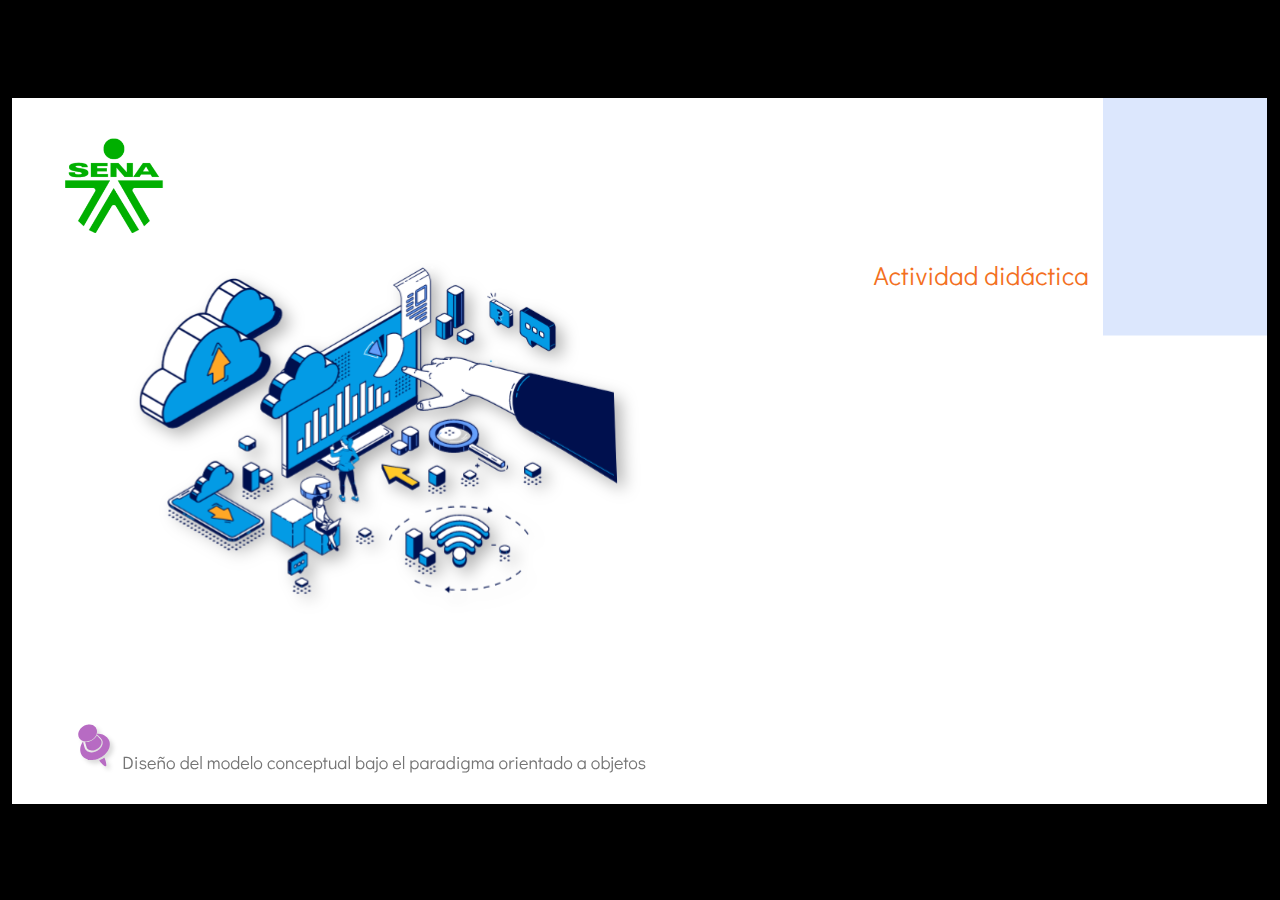
==== public/actividades/actividad_2/actividad.html @ 110ba990 "Reuso" ====
﻿<!doctype html>
<html lang="es">
<head>
  <meta charset="utf-8">
  <!-- Creado con Storyline 360 - http://www.articulate.com  -->
  <!-- version: 3.78.30747.0 -->
  <title>Actividad did&#225;ctica</title>
  <meta http-equiv="x-ua-compatible" content="IE=edge"/>
  <meta name="viewport" content="width=device-width,initial-scale=1,user-scalable=no,shrink-to-fit=no,minimal-ui"/>
  <meta name="apple-mobile-web-app-capable" content="yes"/>
  <style>
    html, body { height: 100%; padding: 0; margin: 0 }
    #app { height: 100%; width: 100%; }
  </style>

  <script>
    window.DS = {};
    window.globals = {
      DATA_PATH_BASE: '',
      HAS_FRAME: true,
      HAS_SLIDE: true,

      lmsPresent: false,
      tinCanPresent: false,
      cmi5Present: false,
      aoSupport: false,
      scale: 'show all',
      captureRc: false,
      browserSize: 'optimal',
      bgColor: '#000000',
      features: 'AccessibleVideo,BgAudioBlip,ConnectionMessages,DropIn1,DropIn2,DropIn3,FullScreenToggle,LayerPresentAsDialog,MultipleQuizTracking,PlayerSpeedControl,StreamingVideo,UpdatedThemeEditor,UseAudioElement,VideoSync',
      themeName: 'classic',
      preloaderColor: '#FFFFFF',
      suppressAnalytics: false,
      productChannel: 'stable',
      publishSource: 'storyline',
      aid: 'aid|e14397ea-0237-43b4-a3b7-7398baa37849',
      cid: '04bfd34e-cd07-4569-9f02-371561cab23e',
      playerVersion: '3.78.30747.0',
      publishTimestamp: '2023-08-30T23:24:12.2977321Z',
      maxIosVideoElements: 10,
      connectionSettings: { mode: 'disabled' },

      
      parseParams: function(qs) {
        if (window.globals.parsedParams != null) {
          return window.globals.parsedParams;
        }
        qs = (qs || window.location.search.substr(1)).split('+').join(' ');
        var params = {},
            tokens,
            re = /[?&]?([^=]+)=([^&]*)/g;

        while (tokens = re.exec(qs)) {
          params[decodeURIComponent(tokens[1]).trim()] =
            decodeURIComponent(tokens[2]).trim();
        }
        window.globals.parsedParams = params;
        return params;
      }

    };
  </script>
  <script>
    var isIe11 = ('ActiveXObject' in window || window.MSBlobBuilder != null)
      && window.msCrypto != null && !window.ActiveXObject;
    if (isIe11) {
      window.globals.unsupportedBrowser = true;
      document.write(atob('[base64]'));
    }
  </script>
  
  <script>window.THREE = { };</script>
  
</head>
<body style="background: #000000" class="cs-HTML theme-classic">
  <!-- 360 -->
  <script>!function(){var e,i=/iPhone/i,o=/iPod/i,n=/iPad/i,t=/\biOS-universal(?:.+)Mac\b/i,r=/\bAndroid(?:.+)Mobile\b/i,a=/Android/i,d=/(?:SD4930UR|\bSilk(?:.+)Mobile\b)/i,p=/Silk/i,l=/Windows Phone/i,u=/\bWindows(?:.+)ARM\b/i,b=/BlackBerry/i,s=/BB10/i,c=/Opera Mini/i,f=/\b(CriOS|Chrome)(?:.+)Mobile/i,h=/Mobile(?:.+)Firefox\b/i,v=function(e){return void 0!==e&&"MacIntel"===e.platform&&"number"==typeof e.maxTouchPoints&&e.maxTouchPoints>1&&"undefined"==typeof MSStream};e=function(e){var m={userAgent:"",platform:"",maxTouchPoints:0};e||"undefined"==typeof navigator?"string"==typeof e?m.userAgent=e:e&&e.userAgent&&(m={userAgent:e.userAgent,platform:e.platform,maxTouchPoints:e.maxTouchPoints||0}):m={userAgent:navigator.userAgent,platform:navigator.platform,maxTouchPoints:navigator.maxTouchPoints||0};var g=m.userAgent,y=g.split("[FBAN");void 0!==y[1]&&(g=y[0]),void 0!==(y=g.split("Twitter"))[1]&&(g=y[0]);var A=function(e){return function(i){return i.test(e)}}(g),w={apple:{phone:A(i)&&!A(l),ipod:A(o),tablet:!A(i)&&(A(n)||v(m))&&!A(l),universal:A(t),device:(A(i)||A(o)||A(n)||A(t)||v(m))&&!A(l)},amazon:{phone:A(d),tablet:!A(d)&&A(p),device:A(d)||A(p)},android:{phone:!A(l)&&A(d)||!A(l)&&A(r),tablet:!A(l)&&!A(d)&&!A(r)&&(A(p)||A(a)),device:!A(l)&&(A(d)||A(p)||A(r)||A(a))||A(/\bokhttp\b/i)},windows:{phone:A(l),tablet:A(u),device:A(l)||A(u)},other:{blackberry:A(b),blackberry10:A(s),opera:A(c),firefox:A(h),chrome:A(f),device:A(b)||A(s)||A(c)||A(h)||A(f)},any:!1,phone:!1,tablet:!1};return w.any=w.apple.device||w.android.device||w.windows.device||w.other.device,w.phone=w.apple.phone||w.android.phone||w.windows.phone,w.tablet=w.apple.tablet||w.android.tablet||w.windows.tablet,w}(),"object"==typeof exports&&"undefined"!=typeof module?module.exports=e:"function"==typeof define&&define.amd?define((function(){return e})):this.isMobile=e}();
    window.isMobile.apple.tablet = window.isMobile.apple.tablet ||
      (navigator.platform === 'MacIntel' && navigator.maxTouchPoints > 1);
    window.isMobile.apple.device = window.isMobile.apple.device || window.isMobile.apple.tablet;
    window.isMobile.tablet = window.isMobile.tablet || window.isMobile.apple.tablet;
    window.isMobile.any = window.isMobile.any || window.isMobile.apple.tablet;
  </script>

  <div id="focus-sink" tabindex="-1"></div>

  <div id="preso"></div>
  <script>
    (function() {

      var classTypes = [ 'desktop', 'mobile', 'phone', 'tablet' ];

      var addDeviceClasses = function(prefix, testObj) {
        var curr, i;
        for (i = 0; i < classTypes.length; i++) {
          curr = classTypes[i];
          if (testObj[curr]) {
            document.body.classList.add(prefix + curr);
          }
        }
      };

      var params = window.globals.parseParams(),
          isDevicePreview = params.devicepreview === '1',
          isPhoneOverride = params.deviceType === 'phone' || (isDevicePreview && params.phone == '1'),
          isTabletOverride = (params.deviceType === 'tablet' || isDevicePreview) && !isPhoneOverride,
          isMobileOverride = isPhoneOverride || isTabletOverride;

      var deviceView = {
        desktop: !window.isMobile.any && !isMobileOverride,
        mobile: window.isMobile.any || isMobileOverride,
        phone: isPhoneOverride || (window.isMobile.phone && !isTabletOverride),
        tablet: isTabletOverride || window.isMobile.tablet
      };

      window.globals.deviceView = deviceView;
      window.isMobile.desktop = !window.isMobile.any;
      window.isMobile.mobile = window.isMobile.any;

      addDeviceClasses('view-', deviceView);

    })();
  </script>
  
  <script src='story_content/user.js' type=text/javascript></script>
  <div class="slide-loader"></div>

  <script>
    if (window.globals.deviceView.isMobile) { var doc = document, loader = doc.body.querySelector('.slide-loader'); [ 1, 2, 3 ].forEach(function(n) { var d = doc.createElement('div'); d.style.backgroundColor = window.globals.preloaderColor; d.classList.add('mobile-loader-dot'); d.classList.add('dot' + n); loader.appendChild(d); }); }
  </script>

  <div class="mobile-load-title-overlay" style="display: none">
    <div class="mobile-load-title">Actividad did&#225;ctica</div>
  </div>

  <div class="mobile-chrome-warning"></div>

  
<style>
  .warn-connection-dialog {
    display: none;
    background: transparent;
    pointer-events: none;
    position: fixed;
    left: 0;
    top: 0;
    width: 100%;
    height: 100%;
    z-index: 999;
  }

  .warn-connection-content {
    border-radius: 4px;
    background: white;
    border: 1px solid #E7E7E7;
    color: #333333;
    box-shadow: 0 2px 4px rgba(0, 0, 0, 0.25);
    transition: all 150ms ease-out;
    position: absolute;
    white-space: nowrap;
  }

  .view-phone.is-landscape .warn-connection-content {
    left: 23px;
    bottom: 23px;
  }

  .view-tablet.is-landscape .warn-connection-content {
    left: 50%;
    top: 20px;
    transform: translateX(-50%);
  }

  .is-portrait .warn-connection-content {
    transform: translate(-50%, calc(-100% - 15px));
  }

  .warn-connection-content p {
    display: inline-block;
    margin: 0 8px 0 0;
    line-height: 33px;
    font-size: 11px;
  }

  .warn-connection-content svg {
    position: relative;
    vertical-align: middle;
    margin: 0 2px 2px 8px;
  }

  .view-desktop .warn-connection-content {
    left: 1.5em;
    bottom: 1.5em;
  }

  .view-desktop .warn-connection-content p {
    font-size: 1.1em;
  }

  .is-offline .warn-connection-dialog {
    display: block;
  }

  .is-offline .cs-panel * {
    pointer-events: none !important;
  }

  .is-offline .cs-panel {
    pointer-events: all !important;
  }

  .is-offline #nav-controls * {
    pointer-events: none !important;
  }

  .is-offline #nav-controls {
    pointer-events: all !important;
  }
</style>

<div class="warn-connection-dialog">
  <div class="warn-connection-content">
    <svg width="17" height="15" viewBox="0 0 17 15" xmlns="http://www.w3.org/2000/svg">
      <path fill="#8F0000" stroke="white" d="M16.07,12.98 L15.88,12.23 L9.51,1.21 C8.97,0.26,7.6,0.26,7.06,1.21 L0.69,12.23 C0.15,13.16,0.81,14.36,1.91,14.36 H14.65 C15.47,14.36,16.05,13.7,16.07,12.98 Z"/>
      <path fill="white" stroke="white" d="M8.58,5.5 C8.35,5.28,8.5,5.35,8.21,5.32 C8.09,5.35,7.97,5.49,7.96,5.67 C7.97,5.79,7.98,5.92,7.98,6.04 L7.98,6.04 C7.99,6.17,8,6.31,8.01,6.43 L8.01,6.44 C8.03,6.92,8.06,7.41,8.09,7.9 L8.09,7.9 C8.12,8.39,8.14,8.88,8.17,9.37 C8.17,9.39,8.18,9.42,8.2,9.44 C8.23,9.46,8.25,9.47,8.28,9.47 C8.31,9.47,8.34,9.46,8.35,9.44 C8.37,9.43,8.38,9.4,8.39,9.35 L8.39,9.34 C8.39,9.24,8.4,9.15,8.4,9.05 L8.4,9.05 C8.41,8.96,8.41,8.86,8.42,8.75 C8.43,8.44,8.45,8.12,8.47,7.81 L8.47,7.81 C8.49,7.49,8.51,7.18,8.53,6.87 C8.55,6.46,8.56,6.05,8.59,5.64 L8.6,5.62 C8.6,5.57,8.59,5.53,8.58,5.5 L8.21,5.32 Z"/>
      <circle fill="white" stroke="white" cx="8.3" cy="11.35" r="0.3"/>
    </svg>
    <p>You are offline. Trying to reconnect...</p>
  </div>
</div>

<script>
  (function() {
    window.DS.connection = {
      warningShown: false,
      assets: {},
      loadingAssetGroup: false,
      retryDelay: 500
    };

    var connectionSettings = window.globals.connectionSettings || {};

    // The `window.globals.features` variable must be set in `webpack.dev.config` when testing locally - it is not enough
    // to have it in the data - but it must be set there as well.
    var useConnectionMessages = window.AbortController != null &&
      window.location.protocol != 'file:' &&
      window.globals.features.indexOf('ConnectionMessages') != -1 &&
      connectionSettings.mode === 'normal';

    window.DS.connection.useConnectionMessages = useConnectionMessages

    var assetCount = 0;
    var checkLoadedId;


    if (useConnectionMessages && connectionSettings != null) {
      var contentEl = document.querySelector('.warn-connection-content');
      var messageEl = contentEl.querySelector('p')

      if (connectionSettings.useDarkTheme) {
        contentEl.style.borderColor = '#BABBBA';
        contentEl.style.backgroundColor = '#282828';
        contentEl.style.color = '#FFFFFF';
      }

      if (connectionSettings.message != null) {
        messageEl.textContent = window.decodeURIComponent(connectionSettings.message);
      }
    }

    function checkAssetsReady() {
      for (var i in DS.connection.assets) {
        if (!DS.connection.assets[i].success) {
          return false;
        }
      }
      return true;
    }

    function stopAssetGroup() {
      if (!useConnectionMessages) { return; }

      assetCount = 0;

      DS.connection.oldAssetGroup = DS.connection.assets;
      DS.connection.assets = {};
      DS.connection.loadingAssetGroup = false;
      clearInterval(checkLoadedId);
    }

    function startAssetGroup() {
      if (!useConnectionMessages) { return; }
      var ticks = 0;
      clearInterval(checkLoadedId);
      checkLoadedId = setInterval(function() {
        var loaded = 0;
        if (assetCount === 0 && loaded === 0) {
          clearInterval(checkLoadedId);
          return;
        }

        for (var i in DS.connection.assets) {
          if (DS.connection.assets[i].success) {
            loaded++;
          }
        }

        if (assetCount === loaded && checkAssetsReady()) {
          for (var i in DS.connection.assets) {
            if (DS.connection.assets[i].action) {
              DS.connection.assets[i].action();
            }
          }
          hideWarning();
          stopAssetGroup();
        }
      }, 100)
    }

    function requiredAsset(url, action, retry, type) {
      if (!useConnectionMessages) { return; }
      if (DS.connection.assets[url]) { return; }

      DS.connection.assets[url] = {
        success: false, action: action, retry: retry, type: type
      };
      assetCount = Object.keys(DS.connection.assets).length;
      if (!DS.connection.loadingAssetGroup) {
        startAssetGroup();
      }
      DS.connection.loadingAssetGroup = true;
    }

    function assetLoaded(url) {
      if (!useConnectionMessages) { return; }
      if (DS.connection.assets[url]) {
        DS.connection.assets[url].success = true;
      }
    }

    function assetFailed(url) {
      if (!useConnectionMessages) { return; }
      if (!DS.connection.assets[url]) {
        if (/\.js$/.test(url) && url.indexOf('transcripts') === -1) {
          setTimeout(function() {
            if (DS.connection.lastSlideLoaded != null) {
              DS.connection.lastSlideLoaded();
            }
          }, DS.connection.retryDelay);
        }
        return;
      }
      if (!DS.connection.warningShown) { showWarning(); }
      if (DS.connection.assets[url].retry) {
        setTimeout(function() {
          if (!DS.connection.assets[url].success) {
            DS.connection.assets[url].retry()
          }
        }, DS.connection.retryDelay);
      }
    }

    function hideWarning() {
      document.body.classList.remove('is-offline');
      DS.connection.warningShown = false;
    }
    DS.connection.hideWarning = hideWarning

    function showWarning(btn) {
      document.body.classList.add('is-offline')
      DS.connection.warningShown = true;
      updateWarningPosition();
    }

    function updateWarningPosition() {
      if (!DS.connection.warningShown) {
        return;
      }

      var isPortrait = document.body.classList.contains('is-portrait');
      var warningEl = document.querySelector('.warn-connection-content');

      if (isPortrait) {
        var slide = document.querySelector('.primary-slide');
        var slideRect = slide.getBoundingClientRect();

        warningEl.style.top = `${slideRect.top}px`
        warningEl.style.left = `${slideRect.left + slideRect.width / 2}px`
      } else {
        warningEl.style.top = null;
        warningEl.style.left = null;
      }

      window.requestAnimationFrame(updateWarningPosition);
    }

    // these will all be noops if the feature flag isn't set in
    // the data and `window.globals.features`
    DS.connection.requiredAsset = requiredAsset;
    DS.connection.assetLoaded = assetLoaded;
    DS.connection.assetFailed = assetFailed;
    DS.connection.stopAssetGroup = stopAssetGroup;
    DS.connection.startAssetGroup = startAssetGroup;
  })();
</script>


  <script>
    
    if (window.autoSpider && window.vInterfaceObject) {
      document.querySelector('.mobile-load-title-overlay').style.display = 'none';
    }
  </script>

  

  <link rel="stylesheet" href="html5/data/css/output.min.css" data-noprefix/>
</body>
<script src="html5/lib/scripts/bootstrapper.min.js"></script>
</html>
---- public/actividades/actividad_2/html5/data/css/output.min.css ----
@font-face {
  font-family: 'Didact GothicBold CBold517DFA56';
  src: url('[data-uri]');
  font-style: normal;
  font-weight: normal;
}
@font-face {
  font-family: 'Didact Gothic Charset1_327D4D5F';
  src: url('[data-uri]');
  font-style: normal;
  font-weight: normal;
}
@font-face {
  font-family: 'RobotoBold Charset1BoldDC7A5386';
  src: url('[data-uri]');
  font-style: normal;
  font-weight: normal;
}
@font-face {
  font-family: 'Roboto Charset1_ 6Ay4e69064D5BF';
  src: url('[data-uri]');
  font-style: normal;
  font-weight: normal;
}
@font-face {
  font-family: 'Didact Gothic Charset0_9B944016';
  src: url('[data-uri]');
  font-style: normal;
  font-weight: normal;
}
@font-face {
  font-family: 'Didact GothicBold CBoldC69CEF59';
  src: url('[data-uri]');
  font-style: normal;
  font-weight: normal;
}
@font-face {
  font-family: 'Roboto Charset0_v5lJSRq46A5EDB0';
  src: url('[data-uri]');
  font-style: normal;
  font-weight: normal;
}
@font-face {
  font-family: 'RobotoBold Charset0BoldDCB83F8C';
  src: url('[data-uri]');
  font-style: normal;
  font-weight: normal;
}
.cs-HTML {
  background: rgba(0, 0, 0, 1);
}
.cs-npnxnanbnsnfns00000000001 .cs-infopanel  {
  box-shadow: 0 1px 0 rgba(0, 0, 0, 1);
  background: rgba(255, 255, 255, 1);
}
.cs-npnxnanbnsnfns00000000001 .cs-infopanel .cs-link {
  color: rgba(124, 34, 128, 1);
}
.cs-npnxnanbnsnfns00000000001 .cs-infopanel .cs-link:hover {
  color: rgba(0, 0, 238, 1);
}
.cs-npnxnanbnsnfns00000000001 .cs-infopanel .cs-name {
  color: rgba(68, 68, 68, 1);
}
.cs-npnxnanbnsnfns00000000001 .cs-infopanel .cs-title {
  color: rgba(153, 153, 153, 1);
}
.cs-npnxnanbnsnfns00000000001 .cs-infopanelpopup  {
  box-shadow: 0 1px 0 rgba(0, 0, 0, 1);
  background: linear-gradient(180deg, rgba(29, 29, 29, 1) 0%, rgba(11, 11, 11, 1) 100%);
}
.cs-npnxnanbnsnfns00000000001 .cs-infopanelpopup .cs-link {
  color: rgba(255, 255, 255, 1);
}
.cs-npnxnanbnsnfns00000000001 .cs-infopanelpopup .cs-link:hover {
  color: rgba(117, 117, 117, 1);
}
.cs-npnxnanbnsnfns00000000001 .cs-infopanelpopup .cs-name {
  color: rgba(114, 114, 114, 1);
}
.cs-npnxnanbnsnfns00000000001 .cs-infopanelpopup .cs-bio {
  color: rgba(255, 255, 255, 1);
}
.cs-npnxnanbnsnfns00000000001 .cs-timer  {
  color: rgba(255, 255, 255, 1);
}
.cs-npnxnanbnsnfns00000000001 .cs-duration stop:first-child {
  stop-color: rgba(0, 215, 255, 1);
}
.cs-npnxnanbnsnfns00000000001 .cs-duration stop:last-child {
  stop-color: rgba(0, 171, 255, 1);
}
.cs-npnxnanbnsnfns00000000001 .cs-elapsed stop:first-child {
  stop-color: rgba(254, 227, 71, 1);
}
.cs-npnxnanbnsnfns00000000001 .cs-elapsed stop:last-child {
  stop-color: rgba(252, 204, 42, 1);
}
.cs-npnxnanbnsnfns00000000001 .cs-timer .cs-pie .cs-innerstroke {
  stroke: rgba(255, 255, 255, 1);
}
.cs-npnxnanbnsnfns00000000001 .cs-timer .cs-pie .cs-innerborder {
  stroke: rgba(204, 204, 204, 1);
}
.cs-npnxnanbnsnfns00000000001 .cs-window  {
  box-shadow: 0 8px 5px rgba(0, 0, 0, 0.2);
  border-color: rgba(29, 29, 29, 1);
  background: rgba(42, 42, 42, 1);
  color: rgba(255, 255, 255, 1);
}
.cs-npnxnanbnsnfns00000000001 .cs-window .cs-diva {
  border-color: rgba(49, 49, 49, 1);
}
.cs-npnxnanbnsnfns00000000001 .cs-window .cs-divb {
  border-color: rgba(14, 14, 14, 1);
}
.cs-npnxnanbnsnfns00000000001 .cs-editor .cs-editor-slide {
  color: rgba(255, 255, 255, 1);
}
.cs-npnxnanbnsnfns00000000001 .cs-editor .cs-editor-html {
  color: rgba(255, 255, 255, 1);
}
.cs-npnxnanbnsnfns00000000001 .cs-editor .cs-editor-button {
  text-shadow: 0 1px 0 rgba(0, 0, 0, 1);
  color: rgba(255, 255, 255, 1);
  border-color: rgba(3, 3, 3, 1);
  background: linear-gradient(180deg, rgba(51, 51, 51, 1) 0%, rgba(20, 20, 20, 1) 100%);
}
.cs-npnxnanbnsnfns00000000001 .cs-editor .cs-editor-button:hover {
  background: linear-gradient(180deg, rgba(58, 58, 58, 1) 0%, rgba(12, 12, 12, 1) 100%);
}
.cs-npnxnanbnsnfns00000000001 .cs-editor .cs-editor-button:active {
  background: linear-gradient(180deg, rgba(20, 20, 20, 1) 0%, rgba(50, 50, 50, 1) 100%);
}
.cs-npnxnanbnsnfns00000000001 .cs-listitem  {
  color: rgba(255, 255, 255, 1);
  border-color: rgba(52, 52, 52, 1);
}
.cs-npnxnanbnsnfns00000000001 .cs-listitem.cs-viewed {
  color: rgba(135, 135, 135, 1);
}
.cs-npnxnanbnsnfns00000000001 .cs-listitem.cs-selected {
  color: rgba(255, 255, 255, 1);
  background: rgba(63, 63, 63, 1);
}
.cs-npnxnanbnsnfns00000000001 .cs-listitem.cs-selected:hover {
  background: rgba(63, 63, 63, 1);
}
.cs-npnxnanbnsnfns00000000001 .cs-listitem.cs-selected.hover {
  background: rgba(63, 63, 63, 1);
}
.cs-npnxnanbnsnfns00000000001 .cs-listitem.cs-selected:focus {
  background: rgba(63, 63, 63, 1);
}
.cs-npnxnanbnsnfns00000000001 .cs-listitem .cs-icon-carrot {
  fill: rgba(255, 255, 255, 1);
}
.cs-npnxnanbnsnfns00000000001 .cs-listitem .cs-icon-carrot .cs-shadow {
  fill: rgba(0, 0, 0, 1);
}
.cs-npnxnanbnsnfns00000000001 .cs-listitem:hover {
  background: rgba(49, 49, 49, 1);
}
.cs-npnxnanbnsnfns00000000001 .cs-listitem.hover {
  background: rgba(49, 49, 49, 1);
}
.cs-npnxnanbnsnfns00000000001 .cs-listitem:focus {
  background: rgba(49, 49, 49, 1);
}
.cs-npnxnanbnsnfns00000000001 .cs-glossary  {
  color: rgba(255, 255, 255, 1);
}
.cs-npnxnanbnsnfns00000000001 .cs-glossary .cs-scrolling-panel {
  background: rgba(51, 51, 51, 1);
}
.cs-npnxnanbnsnfns00000000001 .cs-glossary .cs-term.cs-selected .cs-choice-list-trigger {
  color: rgba(255, 255, 255, 1);
  background: rgba(63, 63, 63, 1);
}
.cs-npnxnanbnsnfns00000000001 .cs-glossary .cs-term.cs-selected .cs-choice-list-trigger:focus {
  color: rgba(255, 255, 255, 1);
  background: rgba(63, 63, 63, 1);
}
.cs-npnxnanbnsnfns00000000001 .cs-glossary .cs-term:hover .cs-choice-list-trigger {
  background: rgba(28, 28, 28, 1);
}
.cs-npnxnanbnsnfns00000000001 .cs-glossary .cs-term.hover .cs-choice-list-trigger {
  background: rgba(28, 28, 28, 1);
}
.cs-npnxnanbnsnfns00000000001 .cs-glossary .cs-term .cs-choice-list-trigger:focus {
  background: rgba(28, 28, 28, 1);
}
.cs-npnxnanbnsnfns00000000001 .cs-glossary .cs-diva {
  border-color: rgba(61, 61, 61, 1);
}
.cs-npnxnanbnsnfns00000000001 .cs-glossary .cs-divb {
  border-color: rgba(32, 32, 32, 1);
}
.cs-npnxnanbnsnfns00000000001 .cs-glossary .cs-divc {
  border-color: rgba(61, 61, 61, 1);
}
.cs-npnxnanbnsnfns00000000001 .cs-glossary .cs-heading {
  color: rgba(255, 255, 255, 1);
}
.cs-npnxnanbnsnfns00000000001 .cs-resource .cs-separator {
  border-color: rgba(44, 44, 44, 1);
}
.cs-npnxnanbnsnfns00000000001 .cs-outline  {
  color: rgba(255, 255, 255, 1);
}
.cs-npnxnanbnsnfns00000000001 .cs-outline .cs-diva {
  border-color: rgba(28, 28, 28, 1);
}
.cs-npnxnanbnsnfns00000000001 .cs-outline .cs-divb {
  border-color: rgba(54, 54, 54, 1);
}
.cs-npnxnanbnsnfns00000000001 .cs-outline .cs-divc {
  border-color: rgba(52, 52, 52, 1);
}
.cs-npnxnanbnsnfns00000000001 .cs-outline .cs-search-filter:hover {
  color: rgba(117, 117, 117, 1);
}
.cs-npnxnanbnsnfns00000000001 .cs-outline .cs-search-filter.hover {
  color: rgba(117, 117, 117, 1);
}
.cs-npnxnanbnsnfns00000000001 .cs-transcript  {
  color: rgba(255, 255, 255, 1);
}
.cs-npnxnanbnsnfns00000000001 .cs-transcript .cs-div {
  border-color: rgba(44, 44, 44, 1);
}
.cs-npnxnanbnsnfns00000000001 .cs-tabs:not(.topmenu-item) {
  color: rgba(114, 114, 114, 1);
}
.cs-npnxnanbnsnfns00000000001 .cs-tabs .cs-inner-button:not(.topmenu-item) {
  text-shadow: 0 1px 0 rgba(0, 0, 0, 1);
}
.cs-npnxnanbnsnfns00000000001 .cs-tabs:hover:not(.topmenu-item) {
  color: rgba(82, 84, 84, 1);
}
.cs-npnxnanbnsnfns00000000001 .cs-tabs.cs-selected {
  background: rgba(36, 36, 36, 1);
  color: rgba(255, 255, 255, 1);
}
.cs-npnxnanbnsnfns00000000001 .cs-seekcontrol  {
  background: linear-gradient(180deg, rgba(51, 51, 51, 1) 0%, rgba(20, 20, 20, 1) 100%);
  border-color: rgba(3, 3, 3, 1);
}
.cs-npnxnanbnsnfns00000000001 .cs-seekcontrol .cs-button:hover .cs-icon {
  fill: rgba(255, 255, 255, 1);
}
.cs-npnxnanbnsnfns00000000001 .cs-seekcontrol .cs-button.hover .cs-icon {
  fill: rgba(255, 255, 255, 1);
}
.cs-npnxnanbnsnfns00000000001 .cs-seekcontrol .cs-button .cs-icon-shadow {
  fill: rgba(0, 0, 0, 1);
}
.cs-npnxnanbnsnfns00000000001 .cs-seekcontrol .cs-button .cs-icon {
  fill: rgba(255, 255, 255, 1);
}
.cs-npnxnanbnsnfns00000000001 .cs-seekcontrol .cs-seek .cs-fill {
  background: rgba(255, 255, 255, 1);
}
.cs-npnxnanbnsnfns00000000001 .cs-seekcontrol .cs-seek {
  background: rgba(34, 34, 34, 1);
  border-color: rgba(26, 26, 26, 1);
}
.cs-npnxnanbnsnfns00000000001 .cs-searchinput .cs-input {
  color: rgba(45, 45, 45, 1);
  border-color: rgba(32, 32, 32, 1);
  background: rgba(255, 255, 255, 1);
}
.cs-npnxnanbnsnfns00000000001 .cs-searchinput .cs-input:focus {
  color: rgba(45, 45, 45, 1);
  background: rgba(255, 255, 255, 1);
}
.cs-npnxnanbnsnfns00000000001 .cs-searchinput .cs-input:hover {
  box-shadow: inset 0 0 1px 0 rgba(235, 148, 113, 0);
}
.cs-npnxnanbnsnfns00000000001 .cs-searchinput .cs-input.hover {
  box-shadow: inset 0 0 1px 0 rgba(235, 148, 113, 0);
}
.cs-npnxnanbnsnfns00000000001 .cs-searchinput .cs-button .cs-icon {
  fill: rgba(255, 255, 255, 1);
}
.cs-npnxnanbnsnfns00000000001 .cs-searchinput .cs-button:hover {
  fill: linear-gradient(180deg, rgba(58, 58, 58, 1) 0%, rgba(12, 12, 12, 1) 100%);
}
.cs-npnxnanbnsnfns00000000001 .cs-searchinput .cs-button.hover {
  fill: linear-gradient(180deg, rgba(58, 58, 58, 1) 0%, rgba(12, 12, 12, 1) 100%);
}
.cs-npnxnanbnsnfns00000000001 .cs-menu  {
  box-shadow: 0 1px 0 rgba(14, 14, 14, 1);
  background: rgba(36, 36, 36, 1);
}
.cs-npnxnanbnsnfns00000000001 .cs-topmenu-item.active .cs-tab {
  background: rgba(36, 36, 36, 1);
}
.cs-npnxnanbnsnfns00000000001 .cs-logo  {
  box-shadow: 0 1px 0 rgba(0, 0, 0, 1);
  background: rgba(255, 255, 255, 1);
}
.cs-npnxnanbnsnfns00000000001 .cs-checkbox  {
  color: rgba(255, 255, 255, 1);
}
.cs-npnxnanbnsnfns00000000001 .cs-checkbox:hover {
  border-color: rgba(156, 156, 156, 1);
}
.cs-npnxnanbnsnfns00000000001 .cs-checkbox.hover {
  border-color: rgba(156, 156, 156, 1);
}
.cs-npnxnanbnsnfns00000000001 .cs-checkbox .cs-box {
  color: rgba(255, 255, 255, 1);
  border-color: rgba(22, 22, 22, 1);
}
.cs-npnxnanbnsnfns00000000001 .cs-checkbox .cs-box:checked::after {
  color: rgba(43, 196, 0, 1);
}
.cs-npnxnanbnsnfns00000000001 .cs-checkbox .cs-box.checked.after {
  color: rgba(43, 196, 0, 1);
}
.cs-npnxnanbnsnfns00000000001 .cs-button  {
  text-shadow: 0 1px 0 rgba(0, 0, 0, 0);
  color: rgba(255, 255, 255, 1);
  border-color: rgba(3, 3, 3, 1);
  background: linear-gradient(180deg, rgba(243, 111, 33, 1) 0%, rgba(243, 111, 33, 1) 100%);
  box-shadow: 0 1px 0 rgba(37, 37, 37, 1);
}
.cs-npnxnanbnsnfns00000000001 .cs-button .cs-icon {
  fill: rgba(255, 255, 255, 1);
}
.cs-npnxnanbnsnfns00000000001 .cs-button .cs-icon-shadow {
  fill: rgba(0, 0, 0, 0);
}
.cs-npnxnanbnsnfns00000000001 .cs-button:hover {
  background: linear-gradient(180deg, rgba(253, 188, 46, 1) 0%, rgba(255, 192, 0, 1) 100%);
}
.cs-npnxnanbnsnfns00000000001 .cs-button.hover {
  background: linear-gradient(180deg, rgba(253, 188, 46, 1) 0%, rgba(255, 192, 0, 1) 100%);
}
.cs-npnxnanbnsnfns00000000001 .cs-button:active {
  background: linear-gradient(180deg, rgba(20, 20, 20, 1) 0%, rgba(50, 50, 50, 1) 100%);
}
.cs-npnxnanbnsnfns00000000001 .cs-button.cs-disabled:hover {
  background: linear-gradient(180deg, rgba(243, 111, 33, 1) 0%, rgba(243, 111, 33, 1) 100%);
}
.cs-npnxnanbnsnfns00000000001 .cs-button.cs-disabled.hover {
  background: linear-gradient(180deg, rgba(243, 111, 33, 1) 0%, rgba(243, 111, 33, 1) 100%);
}
.cs-npnxnanbnsnfns00000000001 .cs-button.cs-disabled:active {
  background: linear-gradient(180deg, rgba(243, 111, 33, 1) 0%, rgba(243, 111, 33, 1) 100%);
}
.cs-npnxnanbnsnfns00000000001 .cs-button.cs-volume:hover {
  background: linear-gradient(180deg, rgba(243, 111, 33, 1) 0%, rgba(243, 111, 33, 1) 100%);
}
.cs-npnxnanbnsnfns00000000001 .cs-button.cs-volume.hover {
  background: linear-gradient(180deg, rgba(243, 111, 33, 1) 0%, rgba(243, 111, 33, 1) 100%);
}
.cs-npnxnanbnsnfns00000000001 .cs-button.cs-volume:active {
  background: linear-gradient(180deg, rgba(243, 111, 33, 1) 0%, rgba(243, 111, 33, 1) 100%);
}
.cs-npnxnanbnsnfns00000000001.cs-base  {
  color: rgba(255, 255, 255, 1);
  border-color: rgba(0, 0, 0, 1);
  background: linear-gradient(180deg, rgba(0, 0, 0, 1) 0%, rgba(0, 0, 0, 1) 100%);
}
.cs-npnxnanbnsnfns00000000001.cs-base .cs-separator .cs-diva {
  background: rgba(14, 14, 14, 1);
}
.cs-npnxnanbnsnfns00000000001.cs-base .cs-separator .cs-divb {
  background: rgba(49, 49, 49, 1);
}
.cs-npnxnanbnsnfns00000000001.cs-base .cs-topmenu-item.active .cs-tab {
  border-color: rgba(14, 14, 14, 1);
}
.cs-npnxnanbnsnfns00000000001.cs-base .cs-topmenu-item.active .cs-panel {
  border-color: rgba(14, 14, 14, 1);
}
.cs-npnxnanbnsnfns00000000001.cs-base .cs-left {
  background: linear-gradient(180deg, rgba(27, 27, 27, 1) 0%, rgba(10, 10, 10, 1) 100%);
}
.cs-npnxnanbnsnfns00000000001.cs-base .cs-area-primary .cs-slide-container {
  background: linear-gradient(180deg, rgba(29, 29, 29, 1) 0%, rgba(11, 11, 11, 1) 100%);
}
.cs-npnxnanbnsnfns00000000001 .cs-volume::-moz-range-thumb {
  border-color: rgba(28, 28, 28, 1);
  box-shadow: inset 0 0 1px 0 rgba(90, 90, 90, 1);
  background: rgba(76, 76, 76, 1);
}
.cs-npnxnanbnsnfns00000000001 .cs-volume::-ms-thumb {
  border-color: rgba(28, 28, 28, 1);
  box-shadow: inset 0 0 1px 0 rgba(90, 90, 90, 1);
  background: rgba(76, 76, 76, 1);
}
.cs-npnxnanbnsnfns00000000001 .cs-volume::-webkit-slider-thumb {
  border-color: rgba(28, 28, 28, 1);
  box-shadow: inset 0 0 1px 0 rgba(90, 90, 90, 1);
  background: rgba(76, 76, 76, 1);
}
.cs-npnxnanbnsnfns00000000001 .cs-volume::-moz-range-track {
  border-color: rgba(73, 73, 73, 1);
  background: rgba(49, 49, 49, 1);
}
.cs-npnxnanbnsnfns00000000001 .cs-volume::-ms-track {
  border-color: rgba(73, 73, 73, 1);
  background: rgba(49, 49, 49, 1);
}
.cs-npnxnanbnsnfns00000000001 .cs-volume::-webkit-slider-runnable-track {
  border-color: rgba(73, 73, 73, 1);
  background: rgba(49, 49, 49, 1);
}
body.show-focus .tab-focus-box {
  border-color: rgba(255, 255, 0, 1);
}
.skipnav {
  border-color: rgba(255, 255, 0, 1);
}
.fn-npnxnanbsnfns00000000001 {
  font-family: 'Didact Gothic654D575A';
  -webkit-font-variant-ligatures: no-common-ligatures;
  font-variant-ligatures: no-common-ligatures;
}
.fn-pxabnsnfns00000000001 {
  font-family: 'Didact Gothic654D575A';
  -webkit-font-variant-ligatures: no-common-ligatures;
  font-variant-ligatures: no-common-ligatures;
}
.fn-npxnabnsnfns00000000001 {
  font-family: 'Didact Gothic654D575A';
  -webkit-font-variant-ligatures: no-common-ligatures;
  font-variant-ligatures: no-common-ligatures;
}
.fn-npnxnanbnsnfns00000000001 {
  font-family: 'Didact Gothic654D575A';
  -webkit-font-variant-ligatures: no-common-ligatures;
  font-variant-ligatures: no-common-ligatures;
}
.fn-pxabnsnfns00000000000 {
  font-family: 'Didact Gothic654D575A';
  -webkit-font-variant-ligatures: no-common-ligatures;
  font-variant-ligatures: no-common-ligatures;
}
@font-face {
  font-family: 'Didact Gothic654D575A';
  src: url('[data-uri]');
  font-style: normal;
  font-weight: normal;
}
@font-face {
  font-family: 'Didact Gothic654D575A';
  src: url('[data-uri]');
  font-style: normal;
  font-weight: normal;
}
.cs-InvalidPromptSlide .cs-5xU5RBleVLi-InvalidPromptSlide-btn0 {
  color: rgba(255, 255, 255, 1);
  border-color: rgba(3, 3, 3, 1);
  background: linear-gradient(180deg, rgba(51, 51, 51, 1) 0%, rgba(20, 20, 20, 1) 100%);
  text-shadow: 0 1px 0 rgba(0, 0, 0, 1);
}
.cs-InvalidPromptSlide .cs-5xU5RBleVLi-InvalidPromptSlide-btn0 .cs-html {
  color: rgba(255, 255, 255, 1);
}
.cs-InvalidPromptSlide .cs-5xU5RBleVLi-InvalidPromptSlide-btn0 .cs-slide {
  border-color: rgba(255, 255, 255, 1);
}
.cs-InvalidPromptSlide .cs-5xU5RBleVLi-InvalidPromptSlide-btn0:hover {
  background: linear-gradient(180deg, rgba(58, 58, 58, 1) 0%, rgba(12, 12, 12, 1) 100%);
}
.cs-InvalidPromptSlide .cs-5xU5RBleVLi-InvalidPromptSlide-btn0:active {
  background: linear-gradient(180deg, rgba(20, 20, 20, 1) 0%, rgba(50, 50, 50, 1) 100%);
}
.cs-PrintPromptSlide .cs-5xU5RBleVLi-PrintPromptSlide-btn0 {
  color: rgba(255, 255, 255, 1);
  border-color: rgba(3, 3, 3, 1);
  background: linear-gradient(180deg, rgba(51, 51, 51, 1) 0%, rgba(20, 20, 20, 1) 100%);
  text-shadow: 0 1px 0 rgba(0, 0, 0, 1);
}
.cs-PrintPromptSlide .cs-5xU5RBleVLi-PrintPromptSlide-btn0 .cs-html {
  color: rgba(255, 255, 255, 1);
}
.cs-PrintPromptSlide .cs-5xU5RBleVLi-PrintPromptSlide-btn0 .cs-slide {
  border-color: rgba(255, 255, 255, 1);
}
.cs-PrintPromptSlide .cs-5xU5RBleVLi-PrintPromptSlide-btn0:hover {
  background: linear-gradient(180deg, rgba(58, 58, 58, 1) 0%, rgba(12, 12, 12, 1) 100%);
}
.cs-PrintPromptSlide .cs-5xU5RBleVLi-PrintPromptSlide-btn0:active {
  background: linear-gradient(180deg, rgba(20, 20, 20, 1) 0%, rgba(50, 50, 50, 1) 100%);
}
.cs-ScrollPromptSlide .cs-5xU5RBleVLi-ScrollPromptSlide-btn0 {
  color: rgba(255, 255, 255, 1);
  border-color: rgba(3, 3, 3, 1);
  background: linear-gradient(180deg, rgba(51, 51, 51, 1) 0%, rgba(20, 20, 20, 1) 100%);
  text-shadow: 0 1px 0 rgba(0, 0, 0, 1);
}
.cs-ScrollPromptSlide .cs-5xU5RBleVLi-ScrollPromptSlide-btn0 .cs-html {
  color: rgba(255, 255, 255, 1);
}
.cs-ScrollPromptSlide .cs-5xU5RBleVLi-ScrollPromptSlide-btn0 .cs-slide {
  border-color: rgba(255, 255, 255, 1);
}
.cs-ScrollPromptSlide .cs-5xU5RBleVLi-ScrollPromptSlide-btn0:hover {
  background: linear-gradient(180deg, rgba(58, 58, 58, 1) 0%, rgba(12, 12, 12, 1) 100%);
}
.cs-ScrollPromptSlide .cs-5xU5RBleVLi-ScrollPromptSlide-btn0:active {
  background: linear-gradient(180deg, rgba(20, 20, 20, 1) 0%, rgba(50, 50, 50, 1) 100%);
}
.cs-ExternalInterfaceErrorSlide .cs-buttonOK {
  color: rgba(255, 255, 255, 1);
  border-color: rgba(3, 3, 3, 1);
  background: linear-gradient(180deg, rgba(51, 51, 51, 1) 0%, rgba(20, 20, 20, 1) 100%);
  text-shadow: 0 1px 0 rgba(0, 0, 0, 1);
}
.cs-ExternalInterfaceErrorSlide .cs-buttonOK .cs-html {
  color: rgba(255, 255, 255, 1);
}
.cs-ExternalInterfaceErrorSlide .cs-buttonOK .cs-slide {
  border-color: rgba(255, 255, 255, 1);
}
.cs-ExternalInterfaceErrorSlide .cs-buttonOK:hover {
  background: linear-gradient(180deg, rgba(58, 58, 58, 1) 0%, rgba(12, 12, 12, 1) 100%);
}
.cs-ExternalInterfaceErrorSlide .cs-buttonOK:active {
  background: linear-gradient(180deg, rgba(20, 20, 20, 1) 0%, rgba(50, 50, 50, 1) 100%);
}
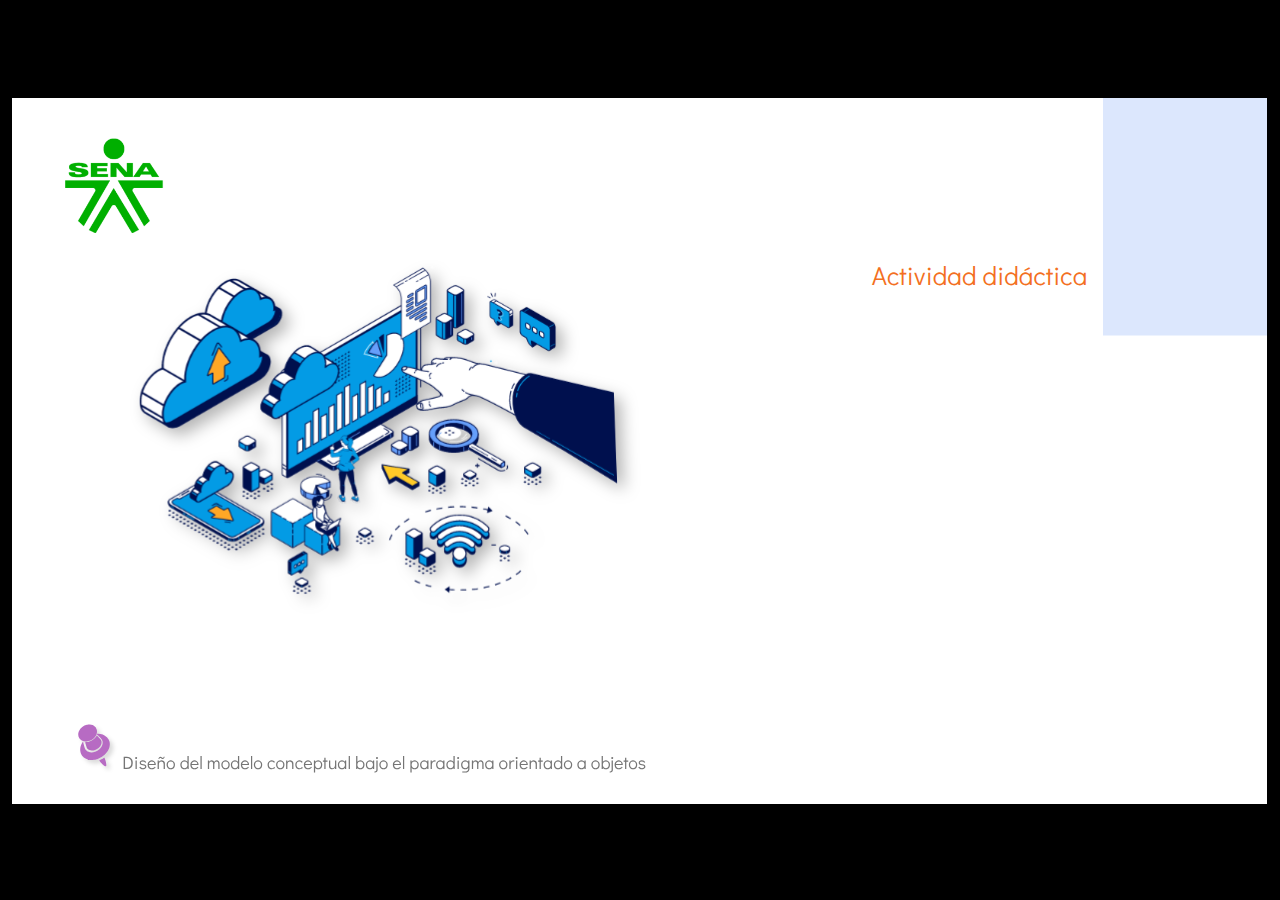
==== commit 5141140d: "Ajustes contenido" ====
--- a/public/actividades/actividad_2/actividad.html
+++ b/public/actividades/actividad_2/actividad.html
@@ -37,7 +37,7 @@
       aid: 'aid|e14397ea-0237-43b4-a3b7-7398baa37849',
       cid: '04bfd34e-cd07-4569-9f02-371561cab23e',
       playerVersion: '3.78.30747.0',
-      publishTimestamp: '2023-08-30T23:24:12.2977321Z',
+      publishTimestamp: '2023-09-11T17:17:08.9999511Z',
       maxIosVideoElements: 10,
       connectionSettings: { mode: 'disabled' },
 
--- a/public/actividades/actividad_2/html5/data/css/output.min.css
+++ b/public/actividades/actividad_2/html5/data/css/output.min.css
@@ -1,23 +1,23 @@
 @font-face {
-  font-family: 'Didact GothicBold CBold517DFA56';
+  font-family: 'Didact GothicBold CBold7EB2436F';
   src: url('[data-uri]');
   font-style: normal;
   font-weight: normal;
 }
 @font-face {
-  font-family: 'Didact Gothic Charset1_327D4D5F';
-  src: url('[data-uri]');
-  font-style: normal;
-  font-weight: normal;
-}
-@font-face {
-  font-family: 'RobotoBold Charset1BoldDC7A5386';
+  font-family: 'Didact Gothic Charset1_E3173639';
+  src: url('[data-uri]');
+  font-style: normal;
+  font-weight: normal;
+}
+@font-face {
+  font-family: 'RobotoBold Charset1BoldFFC42487';
   src: url('[data-uri]');
   font-style: normal;
   font-weight: normal;
 }
 @font-face {
-  font-family: 'Roboto Charset1_ 6Ay4e69064D5BF';
+  font-family: 'Roboto Charset1_ 6MqsJlB1378C65';
   src: url('[data-uri]');
   font-style: normal;
   font-weight: normal;
